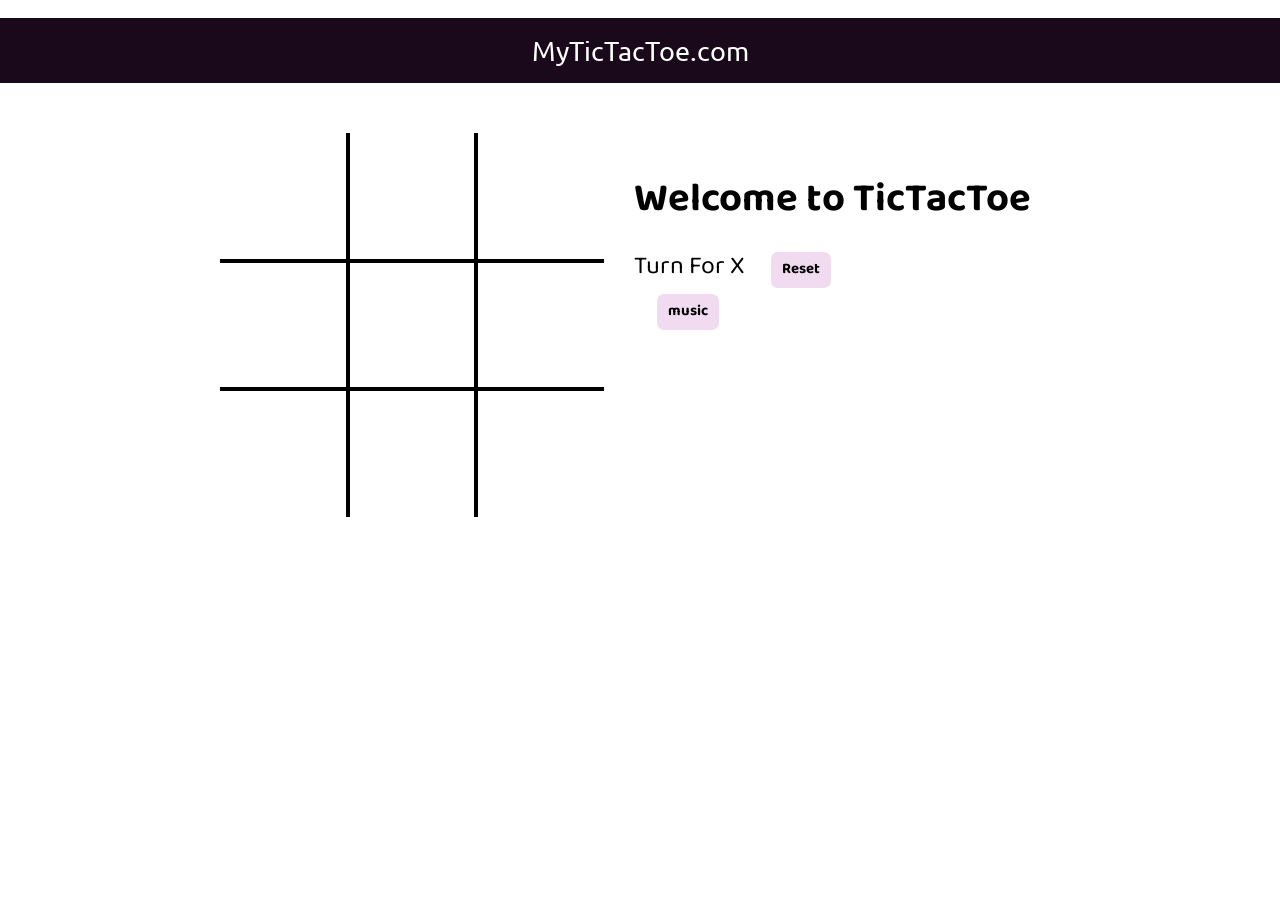
==== index.html @ 201c664e "second commit" ====
<!DOCTYPE html>
<html lang="en">
<head>
    <meta charset="UTF-8">
    <meta http-equiv="X-UA-Compatible" content="IE=edge">
    <meta name="viewport" content="width=device-width, initial-scale=1.0">
    <link rel="stylesheet" href="style.css">
    <title>TicTacToe</title>
</head>
<body>
    <embed src="music.mp3" loop="true" autostart="true" width="2"
    height="0">
    <nav>
        <ul>
            <li>MyTicTacToe.com</li>
        </ul>
    </nav>

    <div class="gameContainer">
        <div class="container">
            <div class="line"></div>
            <div class="box bt-0 bl-0"><span class="boxtext"></span></div>
            <div class="box bt-0"><span class="boxtext"></span></div>
            <div class="box bt-0 br-0"><span class="boxtext"></span></div>
            <div class="box bl-0"><span class="boxtext"></span></div>
            <div class="box"><span class="boxtext"></span></div>
            <div class="box br-0"><span class="boxtext"></span></div>
            <div class="box bb-0 bl-0"><span class="boxtext"></span></div>
            <div class="box bb-0"><span class="boxtext"></span></div>
            <div class="box bb-0 br-0"><span class="boxtext"></span></div>
        </div>
        <div class="gameInfo">
            <h1>Welcome to TicTacToe</h1>
            <div>
                <span class="info">Turn For X</span>
                <button type="reset" id="reset" class="btn">Reset</button>
            </div>
            <div>
                <button type="" id="musicButton" class="btn">music</button>
            </div>
            <div class="imgbox">
                <img src="excited.gif" alt="">
            </div>
        </div>
    </div>
    <script src="script.js"></script>
</body>
</html>
---- style.css ----
@import url('https://fonts.googleapis.com/css2?family=Baloo+Bhaina+2&family=Ubuntu:ital@0;1&display=swap');

*{
    padding: 0;
    margin: 0;
}

nav{
    background-color: rgb(26, 9, 26);
    color: white;
    height: 65px;
    display: flex;
    align-items: center;
    justify-content: center;
    font-size: 27px;
    font-family: 'Ubuntu', sans-serif;
}
nav ul{
    list-style-type: none;

    
}

.gameContainer{
    /* background-color: yellow; */
    display: flex;
    justify-content: center;
    margin-top: 50px;
    flex-wrap: wrap;
}
.container{
    display: grid;
    grid-template-rows: repeat(3,10vw);
    grid-template-columns: repeat(3,10vw);
    font-family: 'Ubuntu', sans-serif;
    position: relative;
}

.box{
    border: 2px solid black;
    font-size: 8vw;
    display: flex;
    justify-content: center;
    align-items: center;
}

.box:hover{
    background-color: rgb(243, 235, 250);
    cursor: pointer;
}

.gameInfo{
    padding: 30px;
    font-family: 'Baloo Bhaina 2', cursive;
}

.gameInfo h1{
    font-size: 2.5rem;
}

.info{
    font-size: 25px;
}

.imgbox img{
    width: 0;
    transition: 1s ease-in-out;
}

.br-0{
    border-right: 0;
}
.bl-0{
    border-left: 0;
}
.bt-0{
    border-top: 0;
}
.bb-0{
    border-bottom: 0;
}

.btn{
    margin: 0 23px;
    padding: 3px 11px;
    background-color: rgb(241, 219, 241);
    border-radius: 7px;
    cursor: pointer;
    border: none;
    font-family: 'Baloo Bhaina 2', cursive;
    font-size: 15px;
    font-weight: bold;
}


.line{
    background-color: rgb(133, 29, 143);
    width: 0;
    height: 3px;
    position: absolute;
    transition: width 1s ease-in-out;
    
}



/* media query */
@media screen and (max-width: 800px){

    .gameContainer{
        flex-wrap: wrap;
    }
    .gameInfo{
        margin-top: 34px;
    }
    .gameInfo h1{
        font-size: 1.5rem;
    }
    .container{
        grid-template-rows: repeat(3,20vw);
        grid-template-columns: repeat(3,20vw);
    }
}
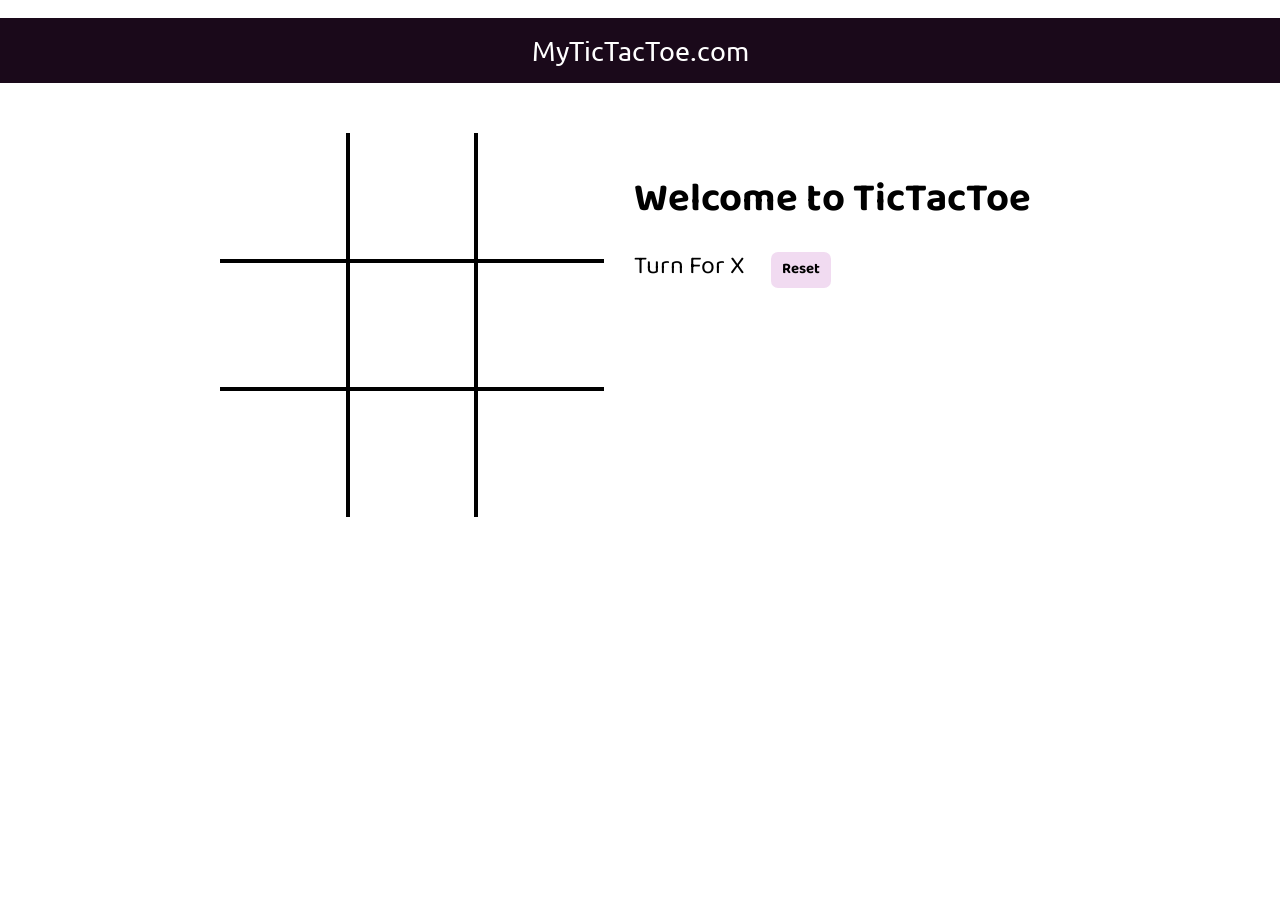
==== commit fad7324c: "music error resolved" ====
--- a/index.html
+++ b/index.html
@@ -35,9 +35,6 @@
                 <span class="info">Turn For X</span>
                 <button type="reset" id="reset" class="btn">Reset</button>
             </div>
-            <div>
-                <button type="" id="musicButton" class="btn">music</button>
-            </div>
             <div class="imgbox">
                 <img src="excited.gif" alt="">
             </div>
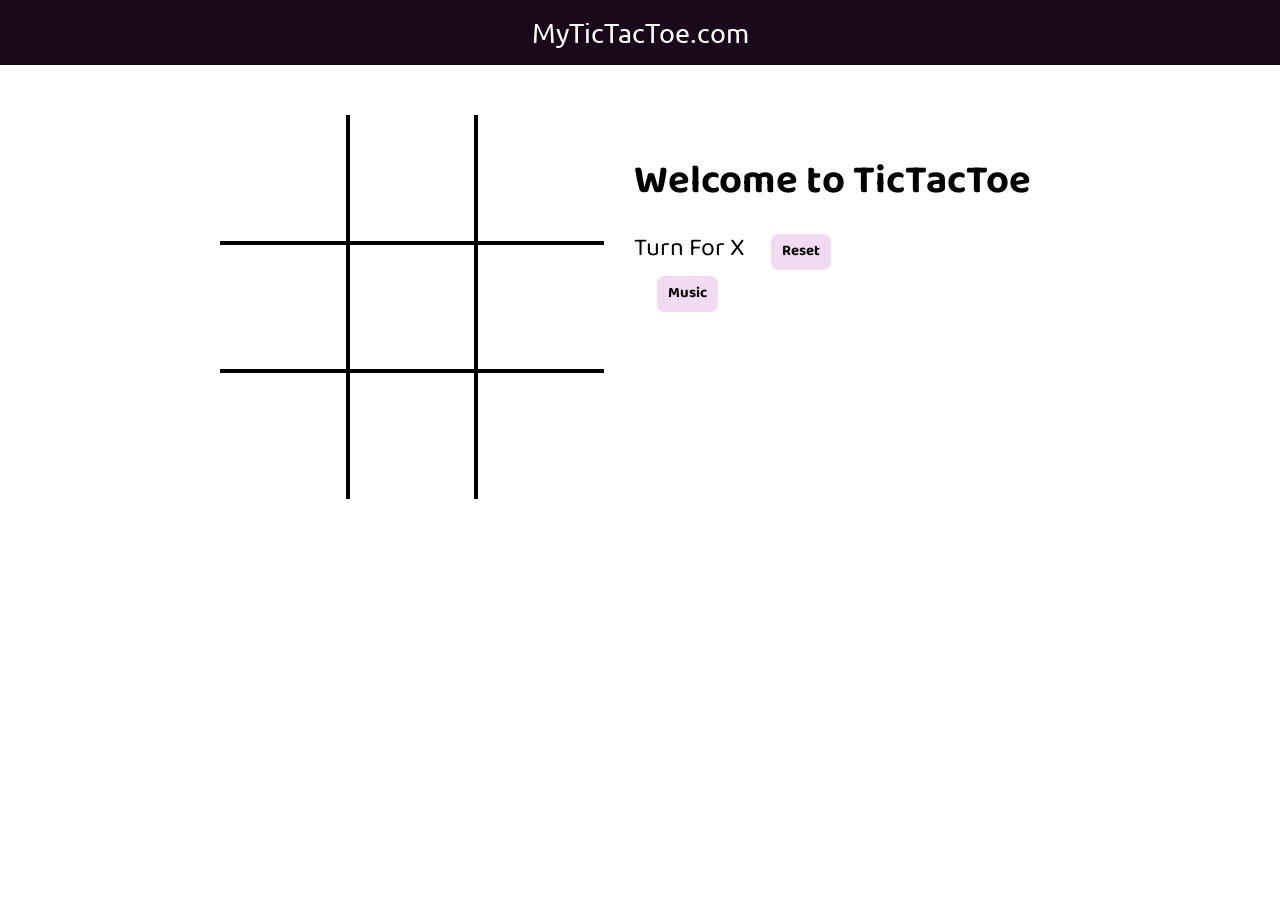
==== commit aa039dec: "music problem" ====
--- a/index.html
+++ b/index.html
@@ -8,8 +8,6 @@
     <title>TicTacToe</title>
 </head>
 <body>
-    <embed src="music.mp3" loop="true" autostart="true" width="2"
-    height="0">
     <nav>
         <ul>
             <li>MyTicTacToe.com</li>
@@ -35,6 +33,9 @@
                 <span class="info">Turn For X</span>
                 <button type="reset" id="reset" class="btn">Reset</button>
             </div>
+            <div>
+                <button type="" id="musicButton" class="btn">Music</button>
+            </div>
             <div class="imgbox">
                 <img src="excited.gif" alt="">
             </div>
